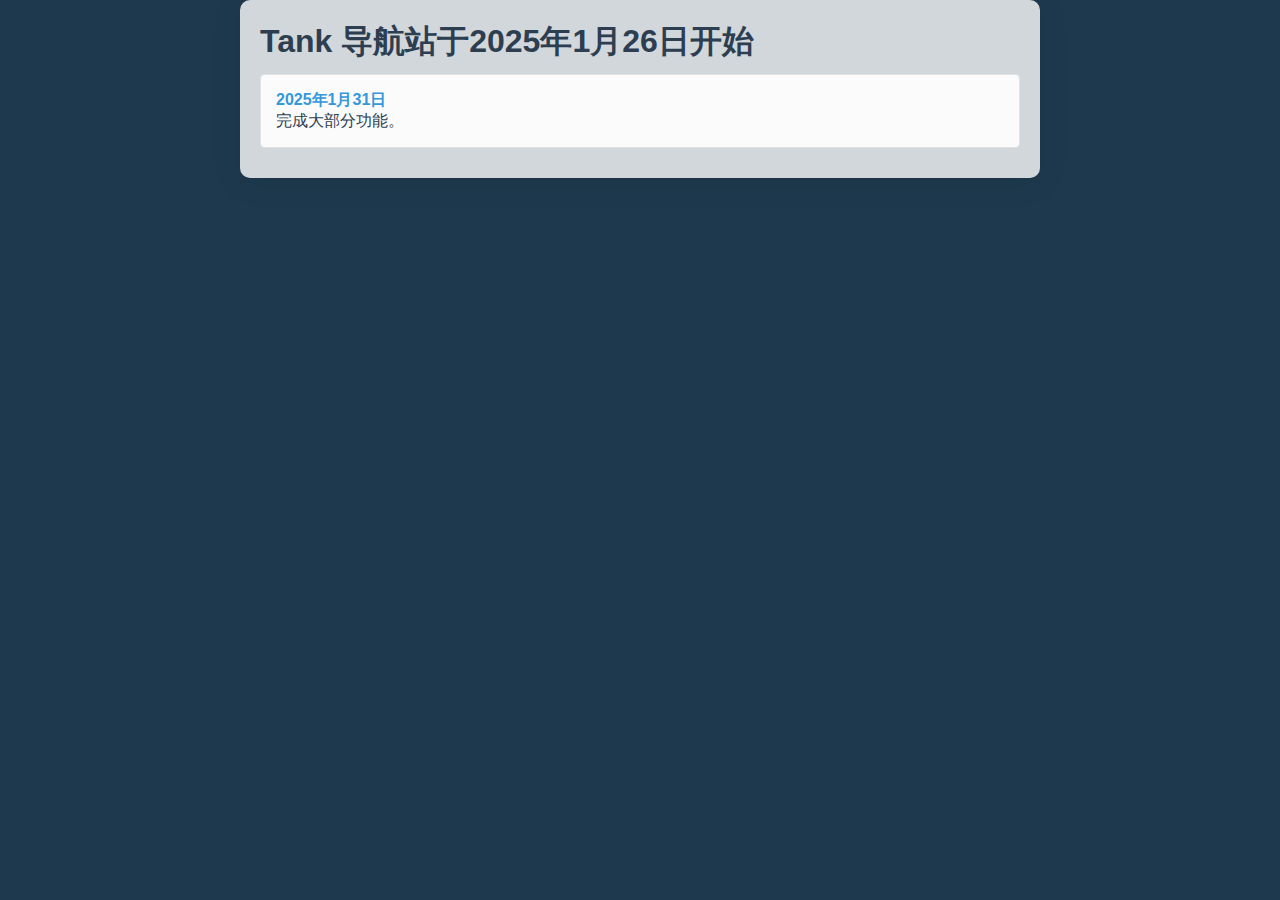
==== convert.html @ 567f1250 "更新" ====
<!DOCTYPE html>
<html lang="zh">
<head>
    <meta charset="UTF-8">
    <meta name="viewport" content="width=device-width, initial-scale=1.0">
    <title>玻璃风格时间轴</title>
    <style>
        * {
            margin: 0;
            padding: 0;
            box-sizing: border-box;
            font-family: 'Microsoft YaHei', sans-serif;
        }

        body {
            min-height: 100vh;
            color: #2c3e50;
            position: relative;
            background: #1e394e;
        }

        body::before {
            content: '';
            background: url(https://en.tankiwiki.com/images/ru/f/fe/Banner_img_alpha.png) no-repeat center -110px,
                        linear-gradient(180deg,#1e394ee6,#1e394ee6);
            width: 100%;
            height: 100%;
            position: absolute;
            top: 0;
            left: 0;
            opacity: .12;
            z-index: -1;
        }

        .container {
            max-width: 800px;
            margin: 0 auto;
            padding: 20px;
            background: rgba(255, 255, 255, 0.8);
            border-radius: 10px;
            box-shadow: 0 4px 30px rgba(0, 0, 0, 0.1);
        }

        .timeline-event {
            background: rgba(255, 255, 255, 0.9);
            border: 1px solid rgba(0, 0, 0, 0.1);
            border-radius: 5px;
            padding: 15px;
            margin: 10px 0;
            position: relative;
            transition: background 0.3s;
        }

        .timeline-event:hover {
            background: rgba(255, 255, 255, 1);
        }

        .date {
            font-weight: bold;
            color: #3498db;
        }
    </style>
</head>
<body>
    <div class="container">
        <h1>Tank 导航站于2025年1月26日开始</h1>
        <div class="timeline-event">
            <div class="date">2025年1月31日</div>
            <p>完成大部分功能。</p>
        </div>
    </div>
</body>
</html>
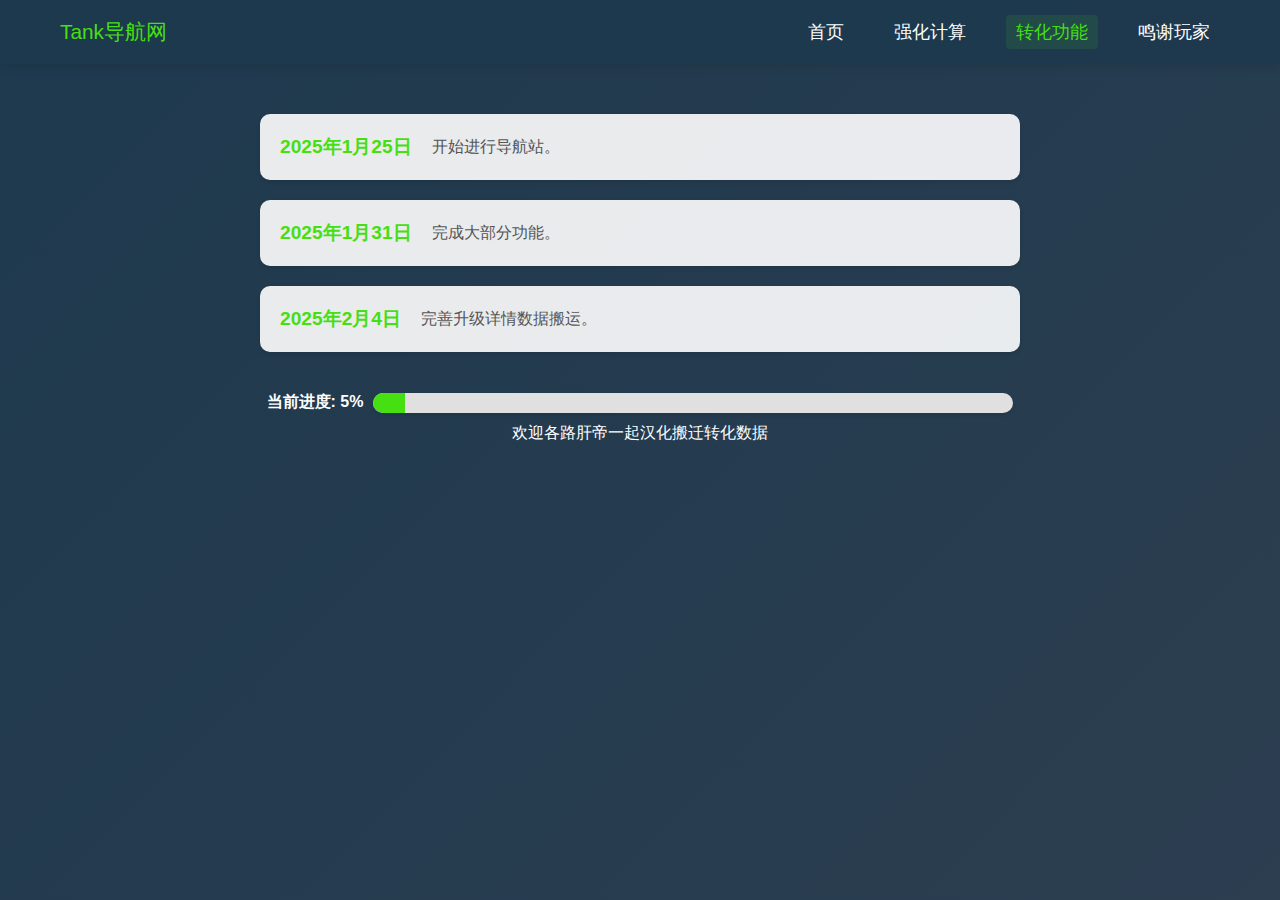
==== commit 81f63bcd: "更新" ====
--- a/convert.html
+++ b/convert.html
@@ -16,12 +16,12 @@
             min-height: 100vh;
             color: #2c3e50;
             position: relative;
-            background: #1e394e;
+            background: linear-gradient(135deg, #1e394e, #2c3e50);
         }
 
         body::before {
             content: '';
-            background: url(https://en.tankiwiki.com/images/ru/f/fe/Banner_img_alpha.png) no-repeat center -110px,
+            background: url([data-uri]...(line too long; chars omitted)
                         linear-gradient(180deg,#1e394ee6,#1e394ee6);
             width: 100%;
             height: 100%;
@@ -41,33 +41,191 @@
             box-shadow: 0 4px 30px rgba(0, 0, 0, 0.1);
         }
 
+        .timeline-container {
+            display: flex;
+            flex-direction: column;
+            gap: 20px;
+            max-width: 800px;
+            margin: 0 auto;
+            padding: 20px;
+        }
+
         .timeline-event {
+            display: flex;
+            align-items: center;
             background: rgba(255, 255, 255, 0.9);
-            border: 1px solid rgba(0, 0, 0, 0.1);
-            border-radius: 5px;
-            padding: 15px;
-            margin: 10px 0;
-            position: relative;
-            transition: background 0.3s;
+            padding: 20px;
+            border-radius: 10px;
+            box-shadow: 0 2px 4px rgba(0, 0, 0, 0.1);
+            transition: box-shadow 0.3s ease;
+            font-family: 'Arial', sans-serif;
         }
 
         .timeline-event:hover {
-            background: rgba(255, 255, 255, 1);
+            box-shadow: 0 4px 8px rgba(0, 0, 0, 0.15);
         }
 
         .date {
+            font-size: 1.2em;
+            color: #46df11;
             font-weight: bold;
-            color: #3498db;
+            margin-right: 20px;
+            flex-shrink: 0;
+            display: flex;
+            align-items: center;
+        }
+
+   
+
+        .timeline-content {
+            color: #555;
+            line-height: 1.5;
+            font-size: 1em;
+        }
+
+        .nav-bar {
+            background: rgba(30, 57, 78, 0.95);
+            padding: 15px 0;
+            margin-bottom: 30px;
+            box-shadow: 0 2px 10px rgba(0,0,0,0.1);
+            position: sticky;
+            top: 0;
+            z-index: 100;
+        }
+
+        .nav-container {
+            max-width: 1200px;
+            margin: 0 auto;
+            padding: 0 20px;
+            display: flex;
+            justify-content: space-between;
+            align-items: center;
+        }
+
+        .nav-logo {
+            color: #46df11;
+            font-size: 1.3em;
+            font-weight: 500;
+            text-decoration: none;
+        }
+
+        .nav-logo:hover {
+            color: #46df11;
+            text-decoration: none;
+            opacity: 0.9;
+        }
+
+        .nav-links {
+            display: flex;
+            gap: 30px;
+            align-items: center;
+        }
+
+        .nav-link {
+            color: #fff;
+            text-decoration: none;
+            font-size: 1.1em;
+            padding: 5px 10px;
+            border-radius: 4px;
+            transition: all 0.2s ease;
+        }
+
+        .nav-link:hover {
+            color: #46df11;
+        }
+
+        .nav-link.active {
+            color: #46df11;
+            background: rgba(70, 223, 17, 0.1);
+        }
+
+        .nav-mobile-toggle {
+            display: none;
+            cursor: pointer;
+            color: #fff;
+            font-size: 1.5em;
+        }
+
+        @media (max-width: 768px) {
+            .nav-mobile-toggle {
+                display: block;
+            }
+
+            .nav-links {
+                display: none;
+                position: absolute;
+                top: 100%;
+                left: 0;
+                right: 0;
+                background: rgba(30, 57, 78, 0.95);
+                flex-direction: column;
+                padding: 15px 0;
+                gap: 15px;
+            }
+
+            .nav-links.active {
+                display: flex;
+            }
+
+            .nav-link {
+                width: 100%;
+                text-align: center;
+                padding: 10px;
+            }
         }
     </style>
 </head>
 <body>
-    <div class="container">
-        <h1>Tank 导航站于2025年1月26日开始</h1>
+    <nav class="nav-bar">
+        <div class="nav-container">
+            <a href="index.html" class="nav-logo">Tank导航网</a>
+            <div class="nav-mobile-toggle">☰</div>
+            <div class="nav-links">
+                <a href="index.html" class="nav-link">首页</a>
+                <a href="upgrade.html" class="nav-link">强化计算</a>
+                <a href="convert.html" class="nav-link active">转化功能</a>
+                <a href="thanks.html" class="nav-link">鸣谢玩家</a>
+            </div>
+        </div>
+    </nav>
+    <div class="timeline-container">
+        <div class="timeline-event">
+            <div class="date">2025年1月25日</div>
+            <div class="timeline-content">
+                <p>开始进行导航站。</p>
+            </div>
+        </div>
         <div class="timeline-event">
             <div class="date">2025年1月31日</div>
-            <p>完成大部分功能。</p>
+            <div class="timeline-content">
+                <p>完成大部分功能。</p>
+            </div>
+        </div>
+        <div class="timeline-event">
+            <div class="date">
+                2025年2月4日
+                <span class="date-block"></span>
+            </div>
+            <div class="timeline-content">
+                <p>完善升级详情数据搬运。</p>
+            </div>
         </div>
     </div>
+
+    <div class="progress-container" style="max-width: 800px; margin: 20px auto; text-align: center;">
+        <div style="display: flex; align-items: center; justify-content: center; gap: 10px;">
+            <span style="color: #fff; font-weight: bold;">当前进度: 5%</span>
+            <div class="progress-bar" style="background-color: #e0e0e0; border-radius: 10px; overflow: hidden; box-shadow: 0 2px 4px rgba(0, 0, 0, 0.1); width: 80%;">
+                <div style="width: 5%; background-color: #46df11; height: 20px; border-radius: 10px 0 0 10px; transition: width 0.5s ease;"></div>
+            </div>
+        </div>
+        <p style="color: #fff; margin-top: 10px;">欢迎各路肝帝一起汉化搬迁转化数据</p>
+    </div>
+
+    <script>
+        document.querySelector('.nav-mobile-toggle').addEventListener('click', function() {
+            document.querySelector('.nav-links').classList.toggle('active');
+        });
+    </script>
 </body>
 </html>